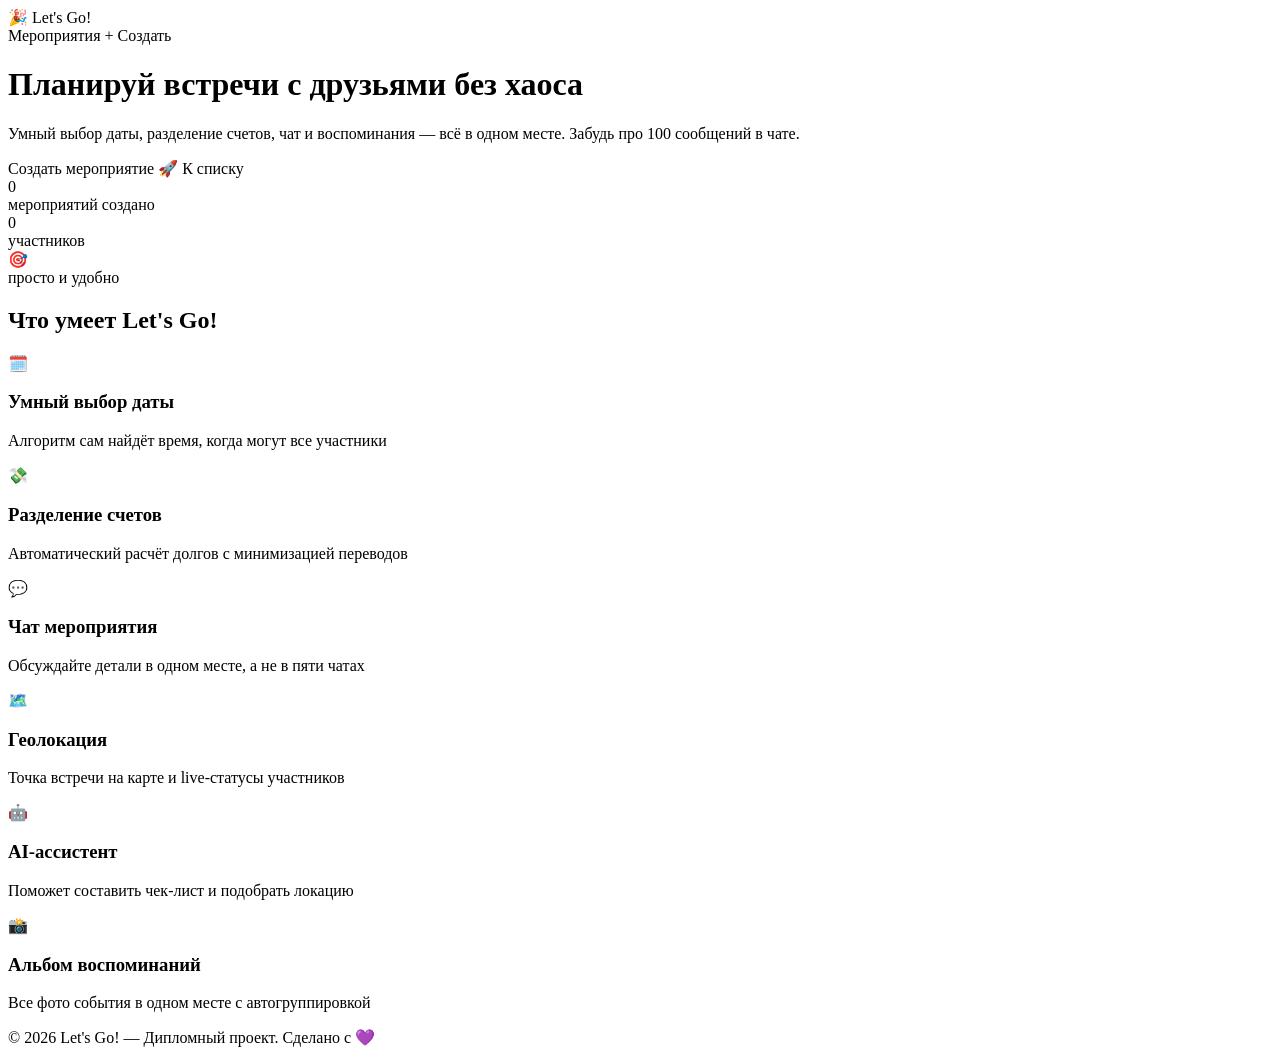
==== src/main/resources/templates/index.html @ 87e33586 "Первый коммит" ====
<!DOCTYPE html>
<html lang="ru" xmlns:th="http://www.thymeleaf.org">
<head>
    <meta charset="UTF-8">
    <meta name="viewport" content="width=device-width, initial-scale=1.0">
    <title>Let's Go! — Планируй встречи без хаоса</title>
    <link rel="stylesheet" th:href="@{/css/style.css}">
</head>
<body>
<nav class="navbar">
    <div class="nav-container">
        <a th:href="@{/}" class="logo" style="text-decoration:none">
            <span class="logo-icon">🎉</span>
            <span class="logo-text">Let's Go!</span>
        </a>
        <div class="nav-buttons">
            <a th:href="@{/events}" class="btn btn-outline">Мероприятия</a>
            <a th:href="@{/events/new}" class="btn btn-primary">+ Создать</a>
        </div>
    </div>
</nav>

<header class="hero">
    <div class="hero-content">
        <h1 class="hero-title">
            Планируй встречи с друзьями
            <span class="gradient-text">без хаоса</span>
        </h1>
        <p class="hero-subtitle">
            Умный выбор даты, разделение счетов, чат и воспоминания —
            всё в одном месте. Забудь про 100 сообщений в чате.
        </p>
        <div class="hero-actions">
            <a th:href="@{/events/new}" class="btn btn-primary btn-lg">Создать мероприятие 🚀</a>
            <a th:href="@{/events}" class="btn btn-outline btn-lg">К списку</a>
        </div>
    </div>
    <div class="hero-stats">
        <div class="stat">
            <div class="stat-number" th:text="${eventCount}">0</div>
            <div class="stat-label">мероприятий создано</div>
        </div>
        <div class="stat">
            <div class="stat-number" th:text="${participantCount}">0</div>
            <div class="stat-label">участников</div>
        </div>
        <div class="stat">
            <div class="stat-number">🎯</div>
            <div class="stat-label">просто и удобно</div>
        </div>
    </div>
</header>

<section class="features">
    <h2 class="section-title">Что умеет Let's Go!</h2>
    <div class="features-grid">
        <div class="feature-card">
            <div class="feature-icon">🗓️</div>
            <h3>Умный выбор даты</h3>
            <p>Алгоритм сам найдёт время, когда могут все участники</p>
        </div>
        <div class="feature-card">
            <div class="feature-icon">💸</div>
            <h3>Разделение счетов</h3>
            <p>Автоматический расчёт долгов с минимизацией переводов</p>
        </div>
        <div class="feature-card">
            <div class="feature-icon">💬</div>
            <h3>Чат мероприятия</h3>
            <p>Обсуждайте детали в одном месте, а не в пяти чатах</p>
        </div>
        <div class="feature-card">
            <div class="feature-icon">🗺️</div>
            <h3>Геолокация</h3>
            <p>Точка встречи на карте и live-статусы участников</p>
        </div>
        <div class="feature-card">
            <div class="feature-icon">🤖</div>
            <h3>AI-ассистент</h3>
            <p>Поможет составить чек-лист и подобрать локацию</p>
        </div>
        <div class="feature-card">
            <div class="feature-icon">📸</div>
            <h3>Альбом воспоминаний</h3>
            <p>Все фото события в одном месте с автогруппировкой</p>
        </div>
    </div>
</section>

<footer class="footer">
    <p>© 2026 Let's Go! — Дипломный проект. Сделано с 💜</p>
</footer>
</body>
</html>
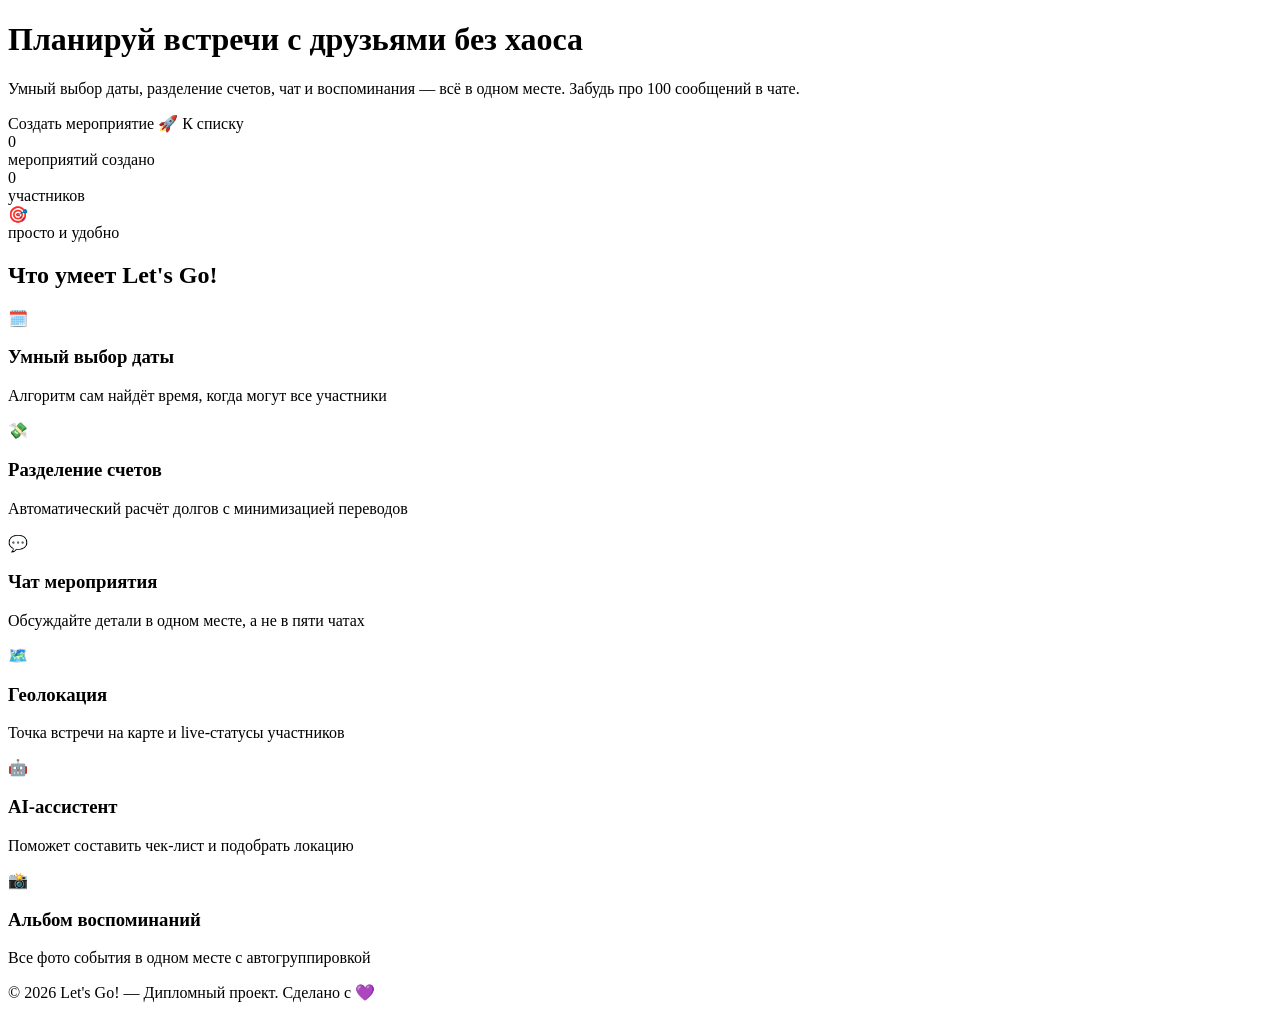
==== commit bf74e8d3: "Добавлены 6 функций: выбор даты, счета, чат, геолокация, AI-ассистент, альбом Co-Authored-By: Devin " ====
--- a/src/main/resources/templates/index.html
+++ b/src/main/resources/templates/index.html
@@ -7,18 +7,7 @@
     <link rel="stylesheet" th:href="@{/css/style.css}">
 </head>
 <body>
-<nav class="navbar">
-    <div class="nav-container">
-        <a th:href="@{/}" class="logo" style="text-decoration:none">
-            <span class="logo-icon">🎉</span>
-            <span class="logo-text">Let's Go!</span>
-        </a>
-        <div class="nav-buttons">
-            <a th:href="@{/events}" class="btn btn-outline">Мероприятия</a>
-            <a th:href="@{/events/new}" class="btn btn-primary">+ Создать</a>
-        </div>
-    </div>
-</nav>
+<nav th:replace="~{events/fragments/layout :: navbar}"></nav>
 
 <header class="hero">
     <div class="hero-content">
